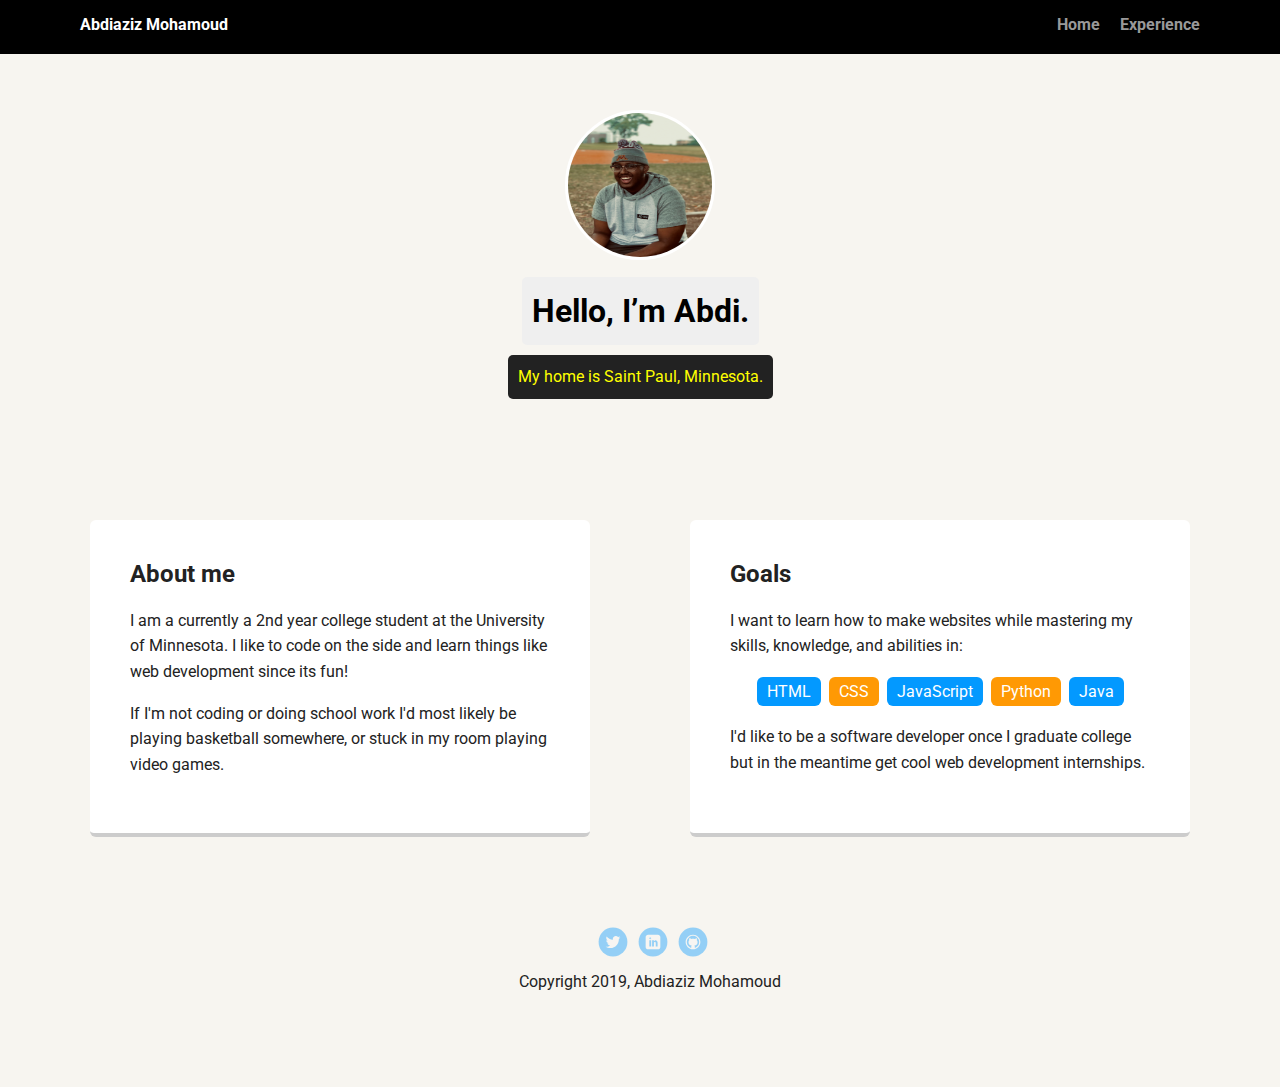
==== index.html @ dcccc2fe "Initial commit" ====
<!doctype html>
<html lang="en">
<head>
  <meta charset="utf-8">
  <title>Abdi's Profile</title>
  <meta name="viewport" content="width=device-width, initial-scale=1.0">
  <link rel="stylesheet" href="styles.css">
  <link href="https://fonts.googleapis.com/css?family=Muli%7CRoboto:400,300,500,700,900" rel="stylesheet"></head>
  <body>

    <div class="main-nav">
        <ul class="nav">
          <li class="name">Abdiaziz Mohamoud</li>
          <li><a href="file:///Users/abdiazizmohamoud/Documents/portfolio_update_v1/index.html" target="_blank">Home</a></li>
          <li><a href="Experience.html">Experience</a></li>
        </ul>
    </div>

    <header>
      <img src="images/Me.jpeg" alt="Picture of Abdiaziz Mohamoud" class="profile-image">
      <h1 class="tag name">Hello, I’m Abdi.</h1>
      <p class="tag location">My home is Saint Paul, Minnesota.</p>
    </header>

    <main class="flex">
      <div class="card">
        <h2>About me</h2>
        <p>I am a currently a 2nd year college student
        at the University of Minnesota. I like to code on the side and learn
       things like web development since its fun!</p>
        <p>If I'm not coding or doing school work I'd most likely be playing basketball
         somewhere, or stuck in my room playing video games.</p>
      </div>

      <div class="card">
        <h2>Goals</h2>
        <p>I want to learn how to make websites while mastering my skills, knowledge,
          and abilities in:</p>
        <ul class="skills">
          <li>HTML</li>
          <li>CSS</li>
          <li>JavaScript</li>
          <li>Python</li>
          <li>Java</li>
        </ul>
        <p>I'd like to be a software developer once I
        graduate college but in the meantime get cool web development
       internships.</p>
      </div>

    </main>
    <footer>
      <ul>
        <li><a href="https://twitter.com/ARMohamoud01" class="social twitter" target="_blank">Twitter</a></li>
        <li><a href="https://www.linkedin.com/in/abdiaziz-mohamoud-523073185/" class="social linkedin" target="_blank">LinkedIn</a></li>
        <li><a href="https://github.com/CoderAbdiaziz" class="social github" target="_blank">Github</a></li>
      </ul>
      <p class="copyright">Copyright 2019, Abdiaziz Mohamoud</p>
    </footer>
  </body>
  </html>
---- styles.css ----
/* Global Layout Set-up */
* {
  box-sizing: border-box;
}

body {
  margin: 0;
  padding: 0;
  text-align: center;
  font-family: 'Roboto', sans-serif;
  color: #222;
  background: #f7f5f0;
}
/* Link Styles */

a {
  text-decoration: none;
  color: #999;
}
a:hover {
  color: #6633ff;
}

/* Section Styles */

.main-nav {
  width: 100%;
  background: black;
  min-height: 30px;
  padding: 10px;
  position: fixed;
  text-align: center;
}
.nav {
  display: flex;
  justify-content: space-around;
  font-weight: 700;
  list-style-type: none;
  margin: 0 auto;
  padding: 0;
}

.nav .name {
    display: block;
    margin-right: auto;
    color: white;
}
.nav li {
  padding: 5px 10px 10px 10px;
}
.nav a {
  transition: all .5s;
}
.nav a:hover {
  color: white
}

header {
  text-align: center;
  background: url('https://www.sppa.com/wp-content/uploads/port-of-st-paul-wideshot.jpg') no-repeat top center ;
  background-size: cover;
  overflow: hidden;
  padding-top: 60px;
}
header {
  line-height: 1.5;
}
header .profile-image {
  margin-top: 50px;
  width: 150px;
  height: 150px;
  border-radius: 50%;
  border: 3px solid white;
  transition: all .5s;
}
header .profile-image:hover {
  transform: scale(1.2) rotate(5deg);
}
.tag {
  background-color: #efefef;
  color: black;
  padding: 10px;
  border-radius: 5px;
  display: table;
  margin: 10px auto;
}
.location {
  background-color: #222;
  color: yellow;
}
.card {
  margin: 30px;
  padding: 20px 40px 40px;
  max-width: 500px;
  text-align: left;
  background: #fff;
  border-bottom: 4px solid #ccc;
  border-radius: 6px;
  transition: all .5s;
}
.card:hover {
  border-color: #ff99ff;
}

ul.skills {
  padding: 0;
  text-align: center;
}

.skills li {
  border-radius: 6px;
  display: inline-block;
  background: #ff9904;
  color: white;
  padding: 5px 10px;
  margin: 2px;
}

.skills li:nth-child(odd) {
  background: #0399ff;
}

footer {
  width: 100%;
  min-height: 30px;
  padding: 20px 0 40px 20px;
}

footer .copyright {
  top: -8px;
  font-size: .75em;
}

footer ul {
  list-style-type: none;
  margin: 0;
  padding: 0;
}

footer ul li {
  display: inline-block;
}

a.social {
  display: inline-block;
  text-indent: -9999px;
  margin-left: 5px;
  width: 30px;
  height: 30px;
  background-size: 30px 30px;
  opacity: .4;
  transition: all .5s;
}
a.twitter {
  background-image: url(images/twitter.svg);
}
a.linkedin {
  background-image: url(images/linkedin.svg);
}
a.github {
  background-image: url(images/github.svg);
}
a.social:hover {
  opacity: 1;
}
.clearfix {
  clear: both;
}

/* Styles for larger screens */
@media screen and (min-width: 720px) {

  .flex {
      display: -ms-flexbox;      /* TWEENER - IE 10 */
      display: flex;
      max-width: 1200px;
      -ms-flex-pack: distribute;
      justify-content: space-around;
      margin: 0 auto;
  }

  .flex1 {
      display: -ms-flexbox;      /* TWEENER - IE 10 */
      display: flex;
      max-width: 1200px;
      -ms-flex-pack: distribute;
      justify-content: space-around;
      margin: 0 auto;
  }

  .card1 {
    margin: 30px;
    padding: 20px 40px 40px;
    max-width: 500px;
    text-align: left;
    background: #fff;
    border-bottom: 4px solid #ccc;
    border-radius: 6px;
    transition: all .5s;
  }

  header {
    min-height: 470px;
  }

  .nav {
    max-width: 1200px;
    padding: 0 30px;
  }


  main {
    padding-top: 20px;
  }

  main p {
    line-height: 1.6em;
  }

  footer {
    font-size: 1.3em;
    max-width: 1200px;
    margin: 40px auto;
  }

}
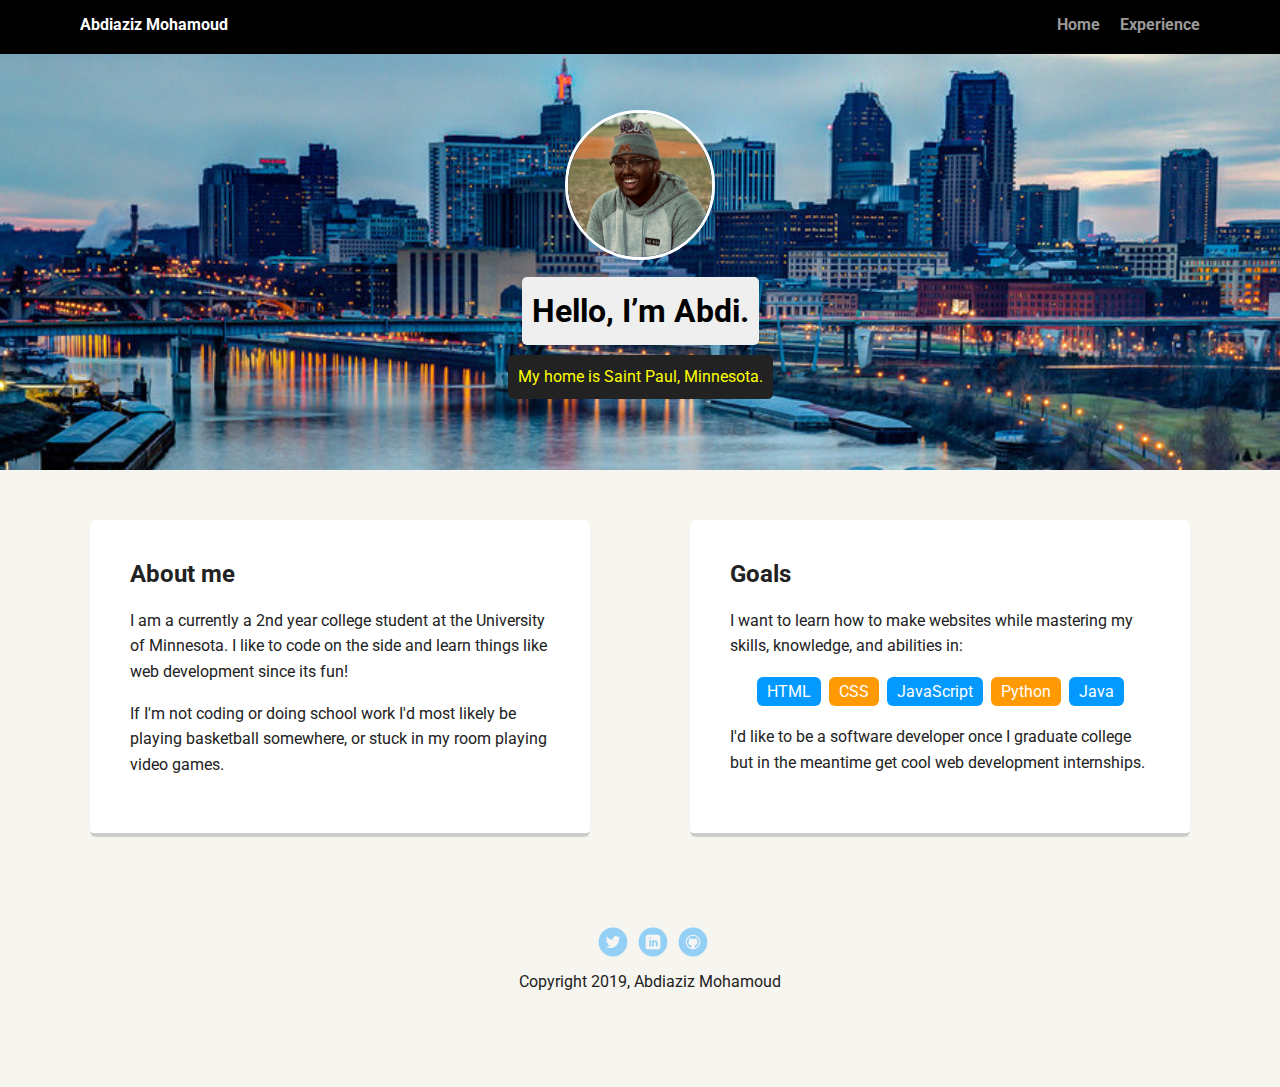
==== commit 6eac7438: "Updated pictures and links to home" ====
--- a/index.html
+++ b/index.html
@@ -11,13 +11,13 @@
     <div class="main-nav">
         <ul class="nav">
           <li class="name">Abdiaziz Mohamoud</li>
-          <li><a href="file:///Users/abdiazizmohamoud/Documents/portfolio_update_v1/index.html" target="_blank">Home</a></li>
-          <li><a href="Experience.html">Experience</a></li>
+          <li><a href="file:///Users/abdiazizmohamoud/Documents/Treehouse_Code/Treehouse-project1/index.html" target="_blank">Home</a></li>
+          <li><a href="Experience.html" target="_blank">Experience</a></li>
         </ul>
     </div>
 
     <header>
-      <img src="images/Me.jpeg" alt="Picture of Abdiaziz Mohamoud" class="profile-image">
+      <img src="images/Me.jpg" alt="Picture of Abdiaziz Mohamoud" class="profile-image">
       <h1 class="tag name">Hello, I’m Abdi.</h1>
       <p class="tag location">My home is Saint Paul, Minnesota.</p>
     </header>
--- a/styles.css
+++ b/styles.css
@@ -57,7 +57,7 @@
 
 header {
   text-align: center;
-  background: url('https://www.sppa.com/wp-content/uploads/port-of-st-paul-wideshot.jpg') no-repeat top center ;
+  background: url('images/Background.jpg') no-repeat top center ;
   background-size: cover;
   overflow: hidden;
   padding-top: 60px;
